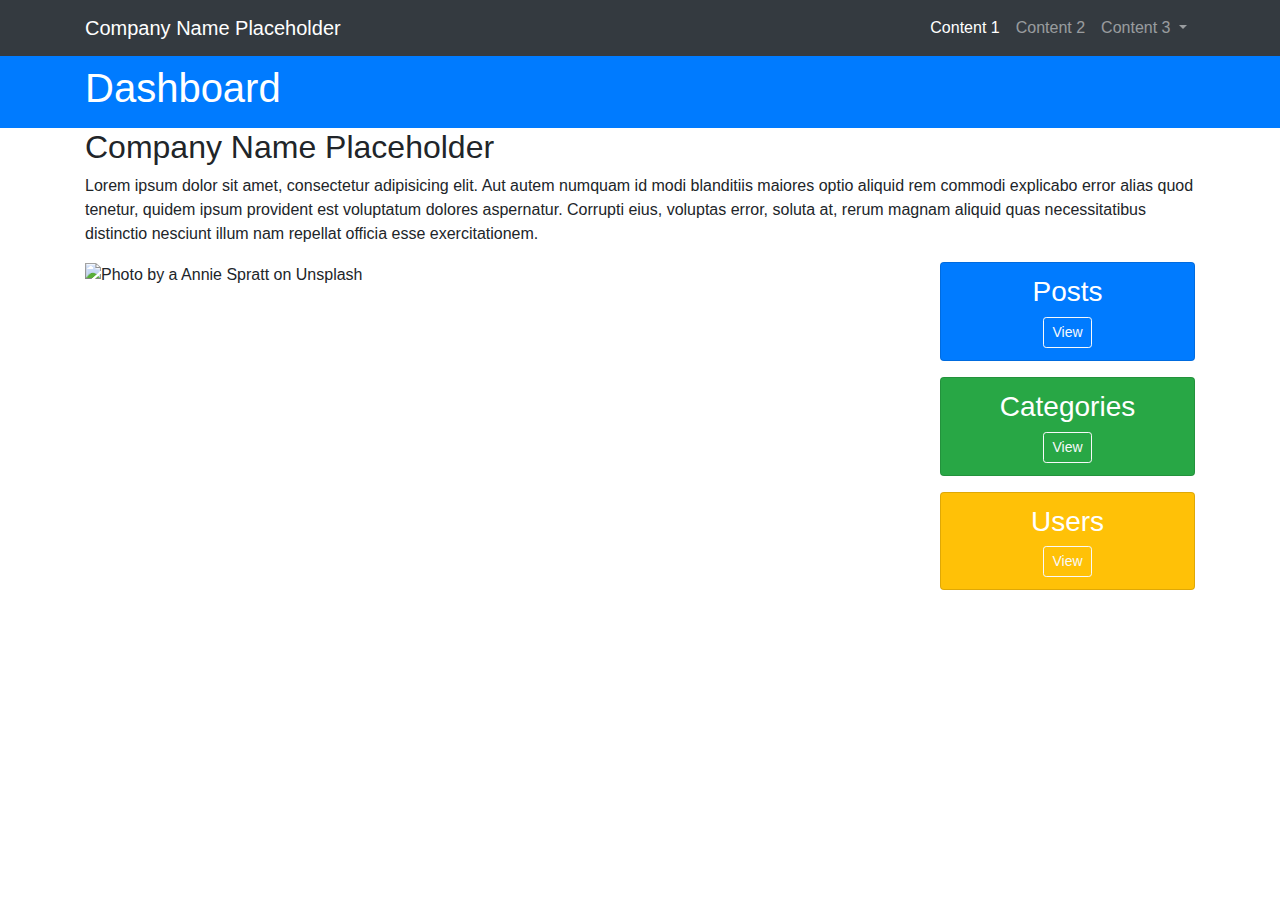
==== index.html @ b42480b0 "add image and dashboard cards to index. Create home styles file." ====
<!doctype html>
<html lang="en">
  <head>
    <!-- Required meta tags -->
    <meta charset="utf-8">
    <meta name="viewport" content="width=device-width, initial-scale=1, shrink-to-fit=no">
    <!-- Font Awesome CSS -->
    <link rel="stylesheet" href="https://use.fontawesome.com/releases/v5.7.2/css/all.css" integrity="sha384-fnmOCqbTlWIlj8LyTjo7mOUStjsKC4pOpQbqyi7RrhN7udi9RwhKkMHpvLbHG9Sr" crossorigin="anonymous">
    <!-- Bootstrap CSS -->
    <link rel="stylesheet" href="https://maxcdn.bootstrapcdn.com/bootstrap/4.0.0/css/bootstrap.min.css" integrity="sha384-Gn5384xqQ1aoWXA+058RXPxPg6fy4IWvTNh0E263XmFcJlSAwiGgFAW/dAiS6JXm" crossorigin="anonymous">
    <!-- Custom CSS -->
    <link rel="stylesheet" href="/resources/styles/home.css">

    <title>Hello, world!</title>
  </head>
  <body>
    <nav class="navbar navbar-expand-lg navbar-dark bg-dark">
      <div class="container">
        <a class="navbar-brand" href="#!">Company Name Placeholder</a>
        <button class="navbar-toggler" type="button" data-toggle="collapse" data-target="#navbarSupportedContent" aria-controls="navbarSupportedContent" aria-expanded="false" aria-label="Toggle navigation">
          <span class="navbar-toggler-icon"></span>
        </button>

        <div class="collapse navbar-collapse" id="navbarSupportedContent">
          <ul class="navbar-nav ml-auto">
            <li class="nav-item active">
              <a class="nav-link" href="#!">Content 1 <span class="sr-only">(current)</span></a>
            </li>
            <li class="nav-item">
              <a class="nav-link" href="#!">Content 2</a>
            </li>
            <li class="nav-item dropdown">
              <a class="nav-link dropdown-toggle" href="#!" id="navbarDropdown" role="button" data-toggle="dropdown" aria-haspopup="true" aria-expanded="false">
                Content 3
              </a>
              <div class="dropdown-menu" aria-labelledby="navbarDropdown">
                <a class="dropdown-item" href="#!">Sub 1</a>
                <a class="dropdown-item" href="#!">Sub 2</a>
                <a class="dropdown-item" href="#!">Sub 2</a>
              </div>
            </li>
          </ul>
          <!-- <form class="form-inline my-2 my-lg-0">
            <input class="form-control mr-sm-2" type="search" placeholder="Search" aria-label="Search">
            <button class="btn btn-outline-success my-2 my-sm-0" type="submit">Search</button>
          </form> -->
        </div>
      </div>
    </nav>

    <header id="main-header" class="py-2 bg-primary text-white">
      <div class="container">
        <div class="row">
          <div class="col-md-6">
            <h1><i class="fa fa-gear"></i> Dashboard</h1>
          </div>
        </div>
      </div>
    </header>

    <section>
      <div class="container">
        <div class="row">
          <div class="col-md-12">
            <h2>Company Name Placeholder</h2>
            <p>Lorem ipsum dolor sit amet, consectetur adipisicing elit. Aut autem numquam id modi blanditiis maiores optio aliquid rem commodi explicabo error alias quod tenetur, quidem ipsum provident est voluptatum dolores aspernatur. Corrupti eius, voluptas error, soluta at, rerum magnam aliquid quas necessitatibus distinctio nesciunt illum nam repellat officia esse exercitationem.</p>
          </div>
        </div>

        <div class="row">
          <div class="col-md-9">
            <img class="img-fluid" src="https://images.unsplash.com/photo-1522071901873-411886a10004?ixlib=rb-1.2.1&ixid=eyJhcHBfaWQiOjEyMDd9&auto=format&fit=crop&w=2550&q=80" alt="Photo by a Annie Spratt on Unsplash">
          </div>

          <div class="col-md-3">
          <div class="card text-center bg-primary text-white mb-3">
            <div class="card-body">
              <h3>Posts</h3>
              <h1 class="display-4">
                <i class="fas fa-pencil-alt"></i>
              </h1>
              <a href="#!" class="btn btn-outline-light btn-sm">View</a>
            </div>
          </div>
          <div class="card text-center bg-success text-white mb-3">
            <div class="card-body">
              <h3>Categories</h3>
              <h1 class="display-4">
                <i class="far fa-folder-open"></i>
              </h1>
              <a href="#!" class="btn btn-outline-light btn-sm">View</a>
            </div>
          </div>
          <div class="card text-center bg-warning text-white mb-3">
            <div class="card-body">
              <h3>Users</h3>
              <h1 class="display-4">
                <i class="fa fa-users"></i>
              </h1>
              <a href="#!" class="btn btn-outline-light btn-sm">View</a>
            </div>
          </div>
        </div>




        </div>
      </div>
    </section>

    <!-- Optional JavaScript -->
    <!-- jQuery first, then Popper.js, then Bootstrap JS -->
    <script src="https://code.jquery.com/jquery-3.2.1.slim.min.js" integrity="sha384-KJ3o2DKtIkvYIK3UENzmM7KCkRr/rE9/Qpg6aAZGJwFDMVNA/GpGFF93hXpG5KkN" crossorigin="anonymous"></script>
    <script src="https://cdnjs.cloudflare.com/ajax/libs/popper.js/1.12.9/umd/popper.min.js" integrity="sha384-ApNbgh9B+Y1QKtv3Rn7W3mgPxhU9K/ScQsAP7hUibX39j7fakFPskvXusvfa0b4Q" crossorigin="anonymous"></script>
    <script src="https://maxcdn.bootstrapcdn.com/bootstrap/4.0.0/js/bootstrap.min.js" integrity="sha384-JZR6Spejh4U02d8jOt6vLEHfe/JQGiRRSQQxSfFWpi1MquVdAyjUar5+76PVCmYl" crossorigin="anonymous"></script>
  </body>
</html>
---- resources/styles/home.css ----
.card-body {
  padding: .75em;
}
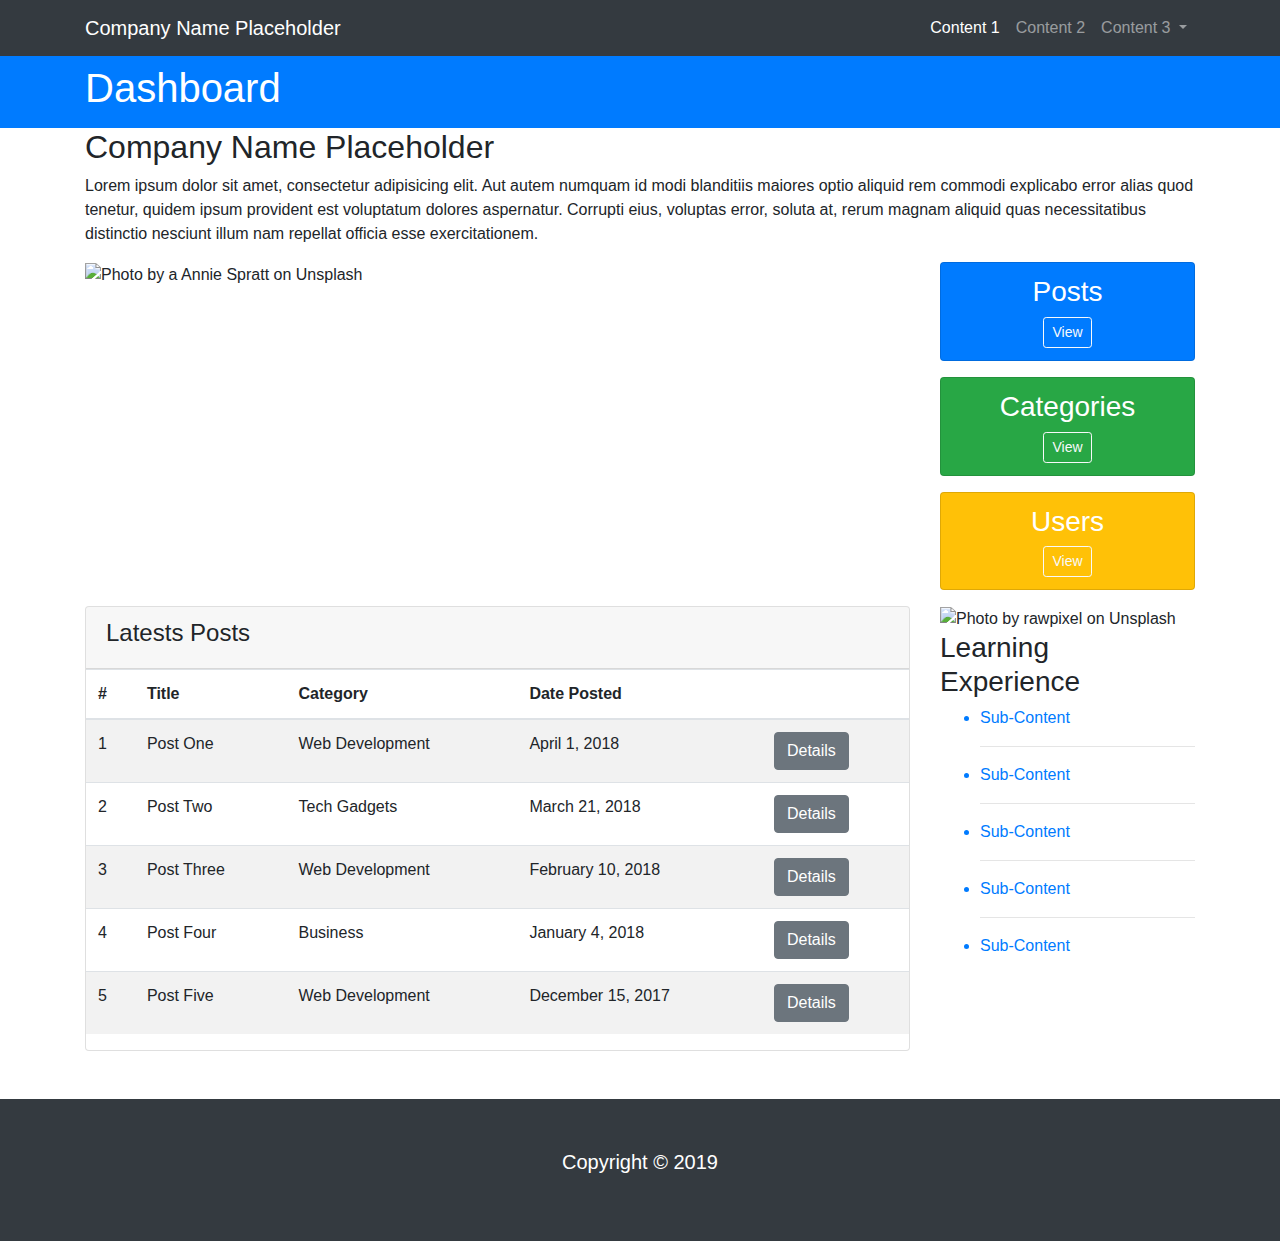
==== commit 3d08f3de: "add latest posts table and sub-content. Add footer." ====
--- a/index.html
+++ b/index.html
@@ -9,7 +9,7 @@
     <!-- Bootstrap CSS -->
     <link rel="stylesheet" href="https://maxcdn.bootstrapcdn.com/bootstrap/4.0.0/css/bootstrap.min.css" integrity="sha384-Gn5384xqQ1aoWXA+058RXPxPg6fy4IWvTNh0E263XmFcJlSAwiGgFAW/dAiS6JXm" crossorigin="anonymous">
     <!-- Custom CSS -->
-    <link rel="stylesheet" href="/resources/styles/home.css">
+    <link rel="stylesheet" href="./resources/styles/home.css">
 
     <title>Hello, world!</title>
   </head>
@@ -58,7 +58,7 @@
       </div>
     </header>
 
-    <section>
+    <main>
       <div class="container">
         <div class="row">
           <div class="col-md-12">
@@ -101,13 +101,106 @@
             </div>
           </div>
         </div>
-
-
-
-
+        </div>
+      </div>
+    </main>
+
+    <section>
+      <div class="container">
+        <div class="row">
+          <div class="col-md-9">
+            <div class="card">
+              <div class="card-header">
+                <h4>Latests Posts</h4>
+              </div>
+              <table class="table table-striped">
+                <thead class="thead-inverse">
+                  <tr>
+                    <th>#</th>
+                    <th>Title</th>
+                    <th>Category</th>
+                    <th>Date Posted</th>
+                    <th></th>
+                  </tr>
+                </thead>
+                <tbody>
+                  <tr>
+                    <td scope="row">1</td>
+                    <td>Post One</td>
+                    <td>Web Development</td>
+                    <td>April 1, 2018</td>
+                    <td><a href="#!" class="btn btn-secondary">
+                      <i class="fa fa-angle-double-right"></i> Details
+                    </a></td>
+                  </tr>
+                  <tr>
+                    <td scope="row">2</td>
+                    <td>Post Two</td>
+                    <td>Tech Gadgets</td>
+                    <td>March 21, 2018</td>
+                    <td><a href="#!" class="btn btn-secondary">
+                      <i class="fa fa-angle-double-right"></i> Details
+                    </a></td>
+                  </tr>
+                  <tr>
+                    <td scope="row">3</td>
+                    <td>Post Three</td>
+                    <td>Web Development</td>
+                    <td>February 10, 2018</td>
+                    <td><a href="#!" class="btn btn-secondary">
+                      <i class="fa fa-angle-double-right"></i> Details
+                    </a></td>
+                  </tr>
+                  <tr>
+                    <td scope="row">4</td>
+                    <td>Post Four</td>
+                    <td>Business</td>
+                    <td>January 4, 2018</td>
+                    <td><a href="#!" class="btn btn-secondary">
+                      <i class="fa fa-angle-double-right"></i> Details
+                    </a></td>
+                  </tr>
+                  <tr>
+                    <td scope="row">5</td>
+                    <td>Post Five</td>
+                    <td>Web Development</td>
+                    <td>December 15, 2017</td>
+                    <td><a href="#!" class="btn btn-secondary">
+                      <i class="fa fa-angle-double-right"></i> Details
+                    </a></td>
+                  </tr>
+                </tbody>
+              </table>
+            </div>
+          </div>
+          <div class="col-md-3">
+            <img class="img-fluid" src="https://images.unsplash.com/photo-1533727843255-76b0e1a2382e?ixlib=rb-1.2.1&ixid=eyJhcHBfaWQiOjEyMDd9&auto=format&fit=crop&w=1334&q=80" alt="Photo by rawpixel on Unsplash">
+            <h3>Learning Experience</h3>
+            <ul>
+              <a href="#!"><li>Sub-Content</li></a>
+              <hr>
+              <a href="#!"><li>Sub-Content</li></a>
+              <hr>
+              <a href="#!"><li>Sub-Content</li></a>
+              <hr>
+              <a href="#!"><li>Sub-Content</li></a>
+              <hr>
+              <a href="#!"><li>Sub-Content</li></a>
+            </ul>
+          </div>
         </div>
       </div>
     </section>
+
+    <footer id="main-footer" class="bg-dark text-white mt-5 p-5">
+      <div class="container">
+        <div class="row">
+          <div class="col">
+            <p class="lead text-center">Copyright © 2019</p>
+          </div>
+        </div>
+      </div>
+    </footer>
 
     <!-- Optional JavaScript -->
     <!-- jQuery first, then Popper.js, then Bootstrap JS -->
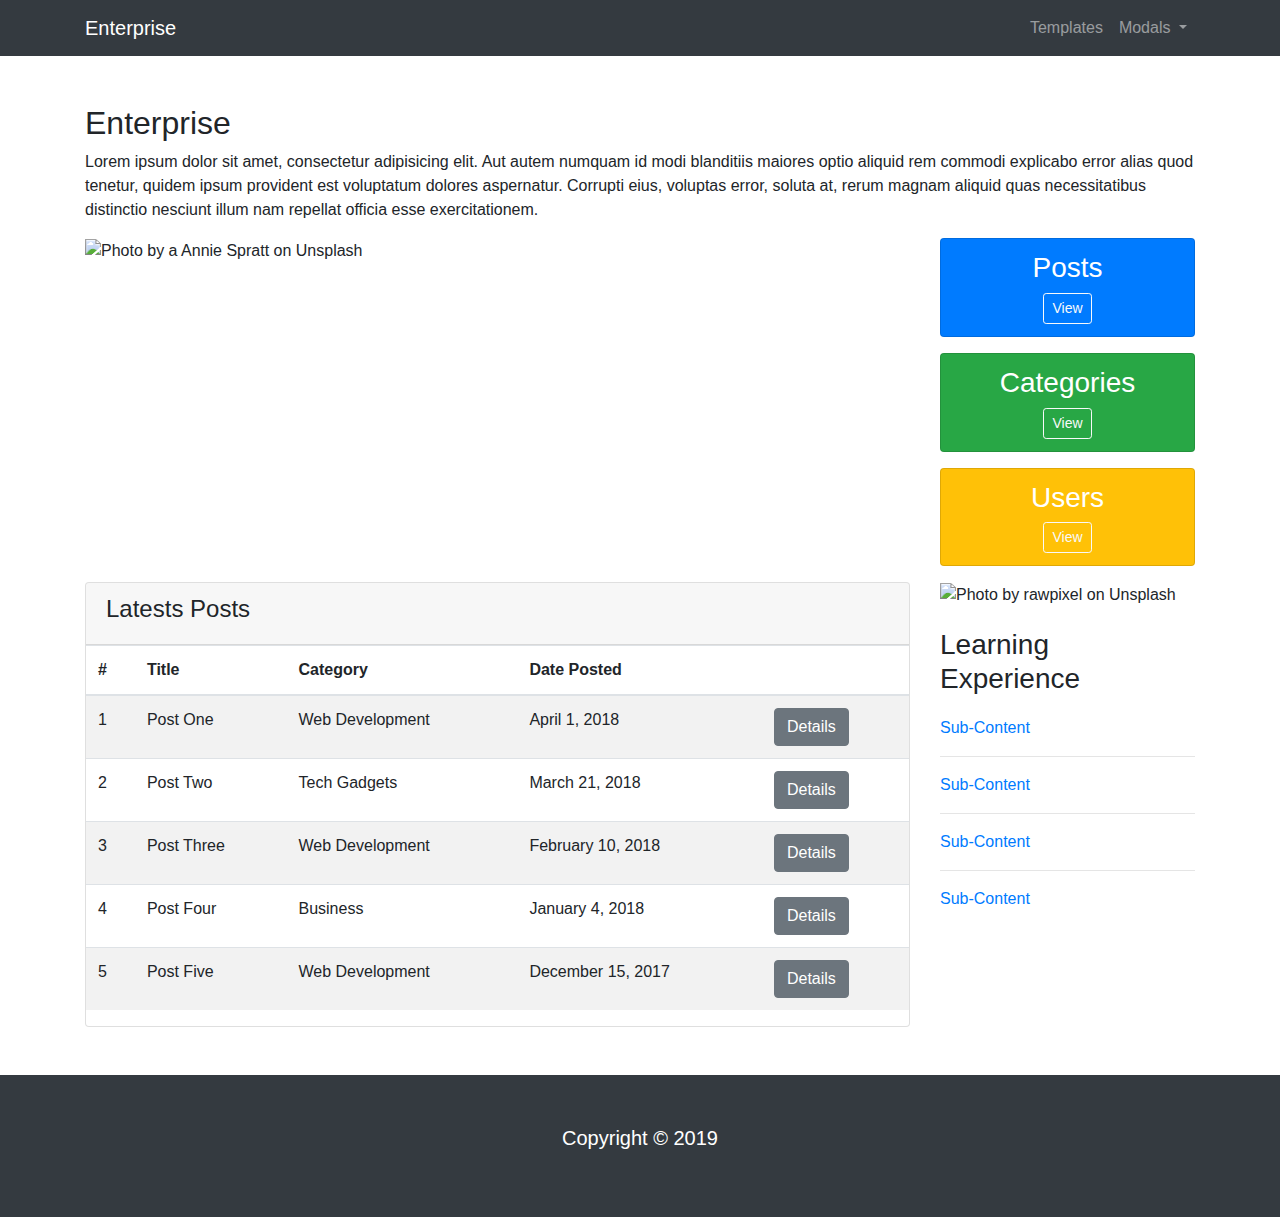
==== commit f1cf2535: "continue to work on home page." ====
--- a/index.html
+++ b/index.html
@@ -9,34 +9,38 @@
     <!-- Bootstrap CSS -->
     <link rel="stylesheet" href="https://maxcdn.bootstrapcdn.com/bootstrap/4.0.0/css/bootstrap.min.css" integrity="sha384-Gn5384xqQ1aoWXA+058RXPxPg6fy4IWvTNh0E263XmFcJlSAwiGgFAW/dAiS6JXm" crossorigin="anonymous">
     <!-- Custom CSS -->
+    <link rel="stylesheet" href="./resources/styles/style.css">
     <link rel="stylesheet" href="./resources/styles/home.css">
 
-    <title>Hello, world!</title>
+    <title>Enterprise Mockup</title>
   </head>
   <body>
     <nav class="navbar navbar-expand-lg navbar-dark bg-dark">
       <div class="container">
-        <a class="navbar-brand" href="#!">Company Name Placeholder</a>
+        <a class="navbar-brand" href="#!">Enterprise</a>
         <button class="navbar-toggler" type="button" data-toggle="collapse" data-target="#navbarSupportedContent" aria-controls="navbarSupportedContent" aria-expanded="false" aria-label="Toggle navigation">
           <span class="navbar-toggler-icon"></span>
         </button>
 
         <div class="collapse navbar-collapse" id="navbarSupportedContent">
           <ul class="navbar-nav ml-auto">
-            <li class="nav-item active">
-              <a class="nav-link" href="#!">Content 1 <span class="sr-only">(current)</span></a>
+            <li class="nav-item">
+              <a class="nav-link" href="#!">Templates</a>
             </li>
-            <li class="nav-item">
-              <a class="nav-link" href="#!">Content 2</a>
-            </li>
+            <!-- <li class="nav-item active">
+              <a class="nav-link" href="#!">Templates<span class="sr-only">(current)</span></a>
+            </li> -->
+            <!-- <li class="nav-item">
+              <a class="nav-link" href="#!"></a>
+            </li> -->
             <li class="nav-item dropdown">
               <a class="nav-link dropdown-toggle" href="#!" id="navbarDropdown" role="button" data-toggle="dropdown" aria-haspopup="true" aria-expanded="false">
-                Content 3
+                Modals
               </a>
               <div class="dropdown-menu" aria-labelledby="navbarDropdown">
-                <a class="dropdown-item" href="#!">Sub 1</a>
-                <a class="dropdown-item" href="#!">Sub 2</a>
-                <a class="dropdown-item" href="#!">Sub 2</a>
+                <a class="dropdown-item" href="#!">Modal 1</a>
+                <a class="dropdown-item" href="#!">Modal 2</a>
+                <a class="dropdown-item" href="#!">Modal 3</a>
               </div>
             </li>
           </ul>
@@ -48,21 +52,11 @@
       </div>
     </nav>
 
-    <header id="main-header" class="py-2 bg-primary text-white">
-      <div class="container">
-        <div class="row">
-          <div class="col-md-6">
-            <h1><i class="fa fa-gear"></i> Dashboard</h1>
-          </div>
-        </div>
-      </div>
-    </header>
-
     <main>
       <div class="container">
         <div class="row">
           <div class="col-md-12">
-            <h2>Company Name Placeholder</h2>
+            <h2>Enterprise</h2>
             <p>Lorem ipsum dolor sit amet, consectetur adipisicing elit. Aut autem numquam id modi blanditiis maiores optio aliquid rem commodi explicabo error alias quod tenetur, quidem ipsum provident est voluptatum dolores aspernatur. Corrupti eius, voluptas error, soluta at, rerum magnam aliquid quas necessitatibus distinctio nesciunt illum nam repellat officia esse exercitationem.</p>
           </div>
         </div>
@@ -175,10 +169,8 @@
           </div>
           <div class="col-md-3">
             <img class="img-fluid" src="https://images.unsplash.com/photo-1533727843255-76b0e1a2382e?ixlib=rb-1.2.1&ixid=eyJhcHBfaWQiOjEyMDd9&auto=format&fit=crop&w=1334&q=80" alt="Photo by rawpixel on Unsplash">
-            <h3>Learning Experience</h3>
-            <ul>
-              <a href="#!"><li>Sub-Content</li></a>
-              <hr>
+            <h3 id="learning-experience-title">Learning Experience</h3>
+            <ul id="learning-experience-list">
               <a href="#!"><li>Sub-Content</li></a>
               <hr>
               <a href="#!"><li>Sub-Content</li></a>
--- a/resources/styles/style.css
+++ b/resources/styles/style.css
@@ -0,0 +1,10 @@
+* {
+	box-sizing: border-box;
+	/* The box-sizing propery is used to tell the browser what the sizing properties (width and height) should include; border-box includes content, padding, and border, but not the margin */
+	margin: 0;
+	padding: 0;
+}
+
+main {
+  margin-top: 3em;
+}
--- a/resources/styles/home.css
+++ b/resources/styles/home.css
@@ -1,3 +1,21 @@
+.splash-container {
+  color: #fff;
+  position: relative;
+}
+
 .card-body {
   padding: .75em;
 }
+
+#learning-experience-list {
+  list-style: none;
+  padding-left: 0;
+}
+
+#learning-experience-list > a:hover {
+  text-decoration: none;
+}
+
+#learning-experience-title {
+  margin: .75em 0;
+}
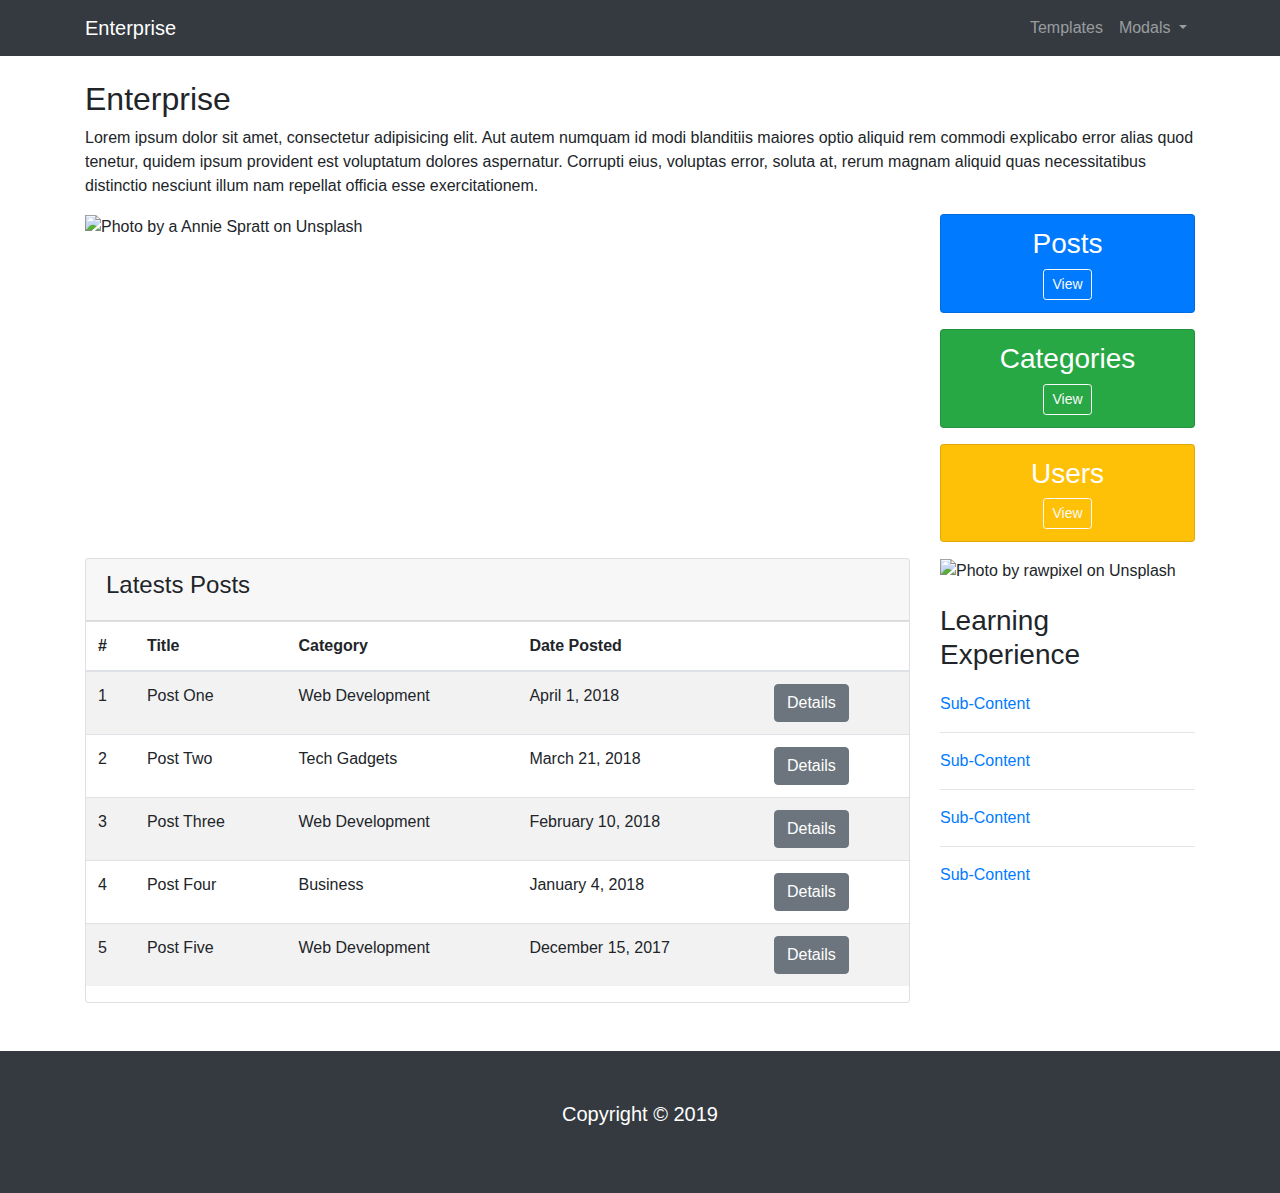
==== commit dfe7813f: "add Bootstrap 4 boilerplate styles and removed dependencies on custom styles. Add content to trainin" ====
--- a/index.html
+++ b/index.html
@@ -25,7 +25,7 @@
         <div class="collapse navbar-collapse" id="navbarSupportedContent">
           <ul class="navbar-nav ml-auto">
             <li class="nav-item">
-              <a class="nav-link" href="#!">Templates</a>
+              <a class="nav-link" href="./views/templates.html">Templates</a>
             </li>
             <!-- <li class="nav-item active">
               <a class="nav-link" href="#!">Templates<span class="sr-only">(current)</span></a>
@@ -38,9 +38,9 @@
                 Modals
               </a>
               <div class="dropdown-menu" aria-labelledby="navbarDropdown">
-                <a class="dropdown-item" href="#!">Modal 1</a>
-                <a class="dropdown-item" href="#!">Modal 2</a>
-                <a class="dropdown-item" href="#!">Modal 3</a>
+                <a class="dropdown-item" href="./views/training.html">Training</a>
+                <a class="dropdown-item" href="./views/support.html">Support</a>
+                <a class="dropdown-item" href="./views/communication.html">Communication</a>
               </div>
             </li>
           </ul>
@@ -52,7 +52,7 @@
       </div>
     </nav>
 
-    <main>
+    <main class="mt-4">
       <div class="container">
         <div class="row">
           <div class="col-md-12">
--- a/resources/styles/style.css
+++ b/resources/styles/style.css
@@ -4,7 +4,3 @@
 	margin: 0;
 	padding: 0;
 }
-
-main {
-  margin-top: 3em;
-}
--- a/resources/styles/home.css
+++ b/resources/styles/home.css
@@ -5,6 +5,10 @@
 
 .card-body {
   padding: .75em;
+}
+
+#learning-experience-title {
+  margin: .75em 0;
 }
 
 #learning-experience-list {
@@ -15,7 +19,3 @@
 #learning-experience-list > a:hover {
   text-decoration: none;
 }
-
-#learning-experience-title {
-  margin: .75em 0;
-}
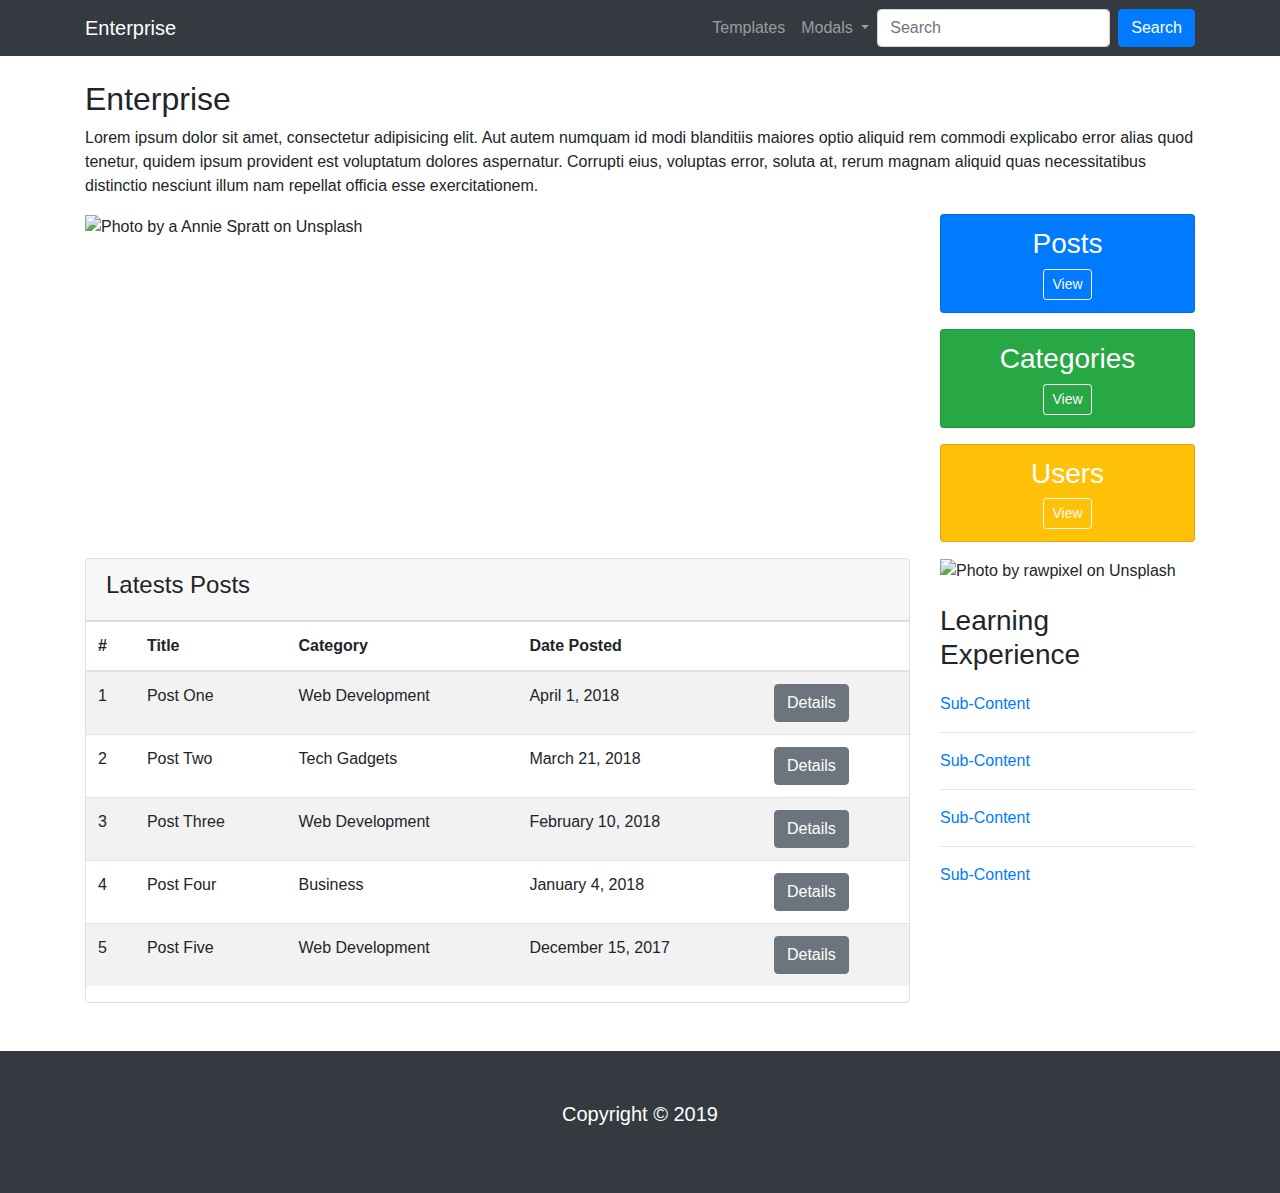
==== commit fa6fa11b: "remove commented code." ====
--- a/index.html
+++ b/index.html
@@ -27,12 +27,6 @@
             <li class="nav-item">
               <a class="nav-link" href="./views/templates.html">Templates</a>
             </li>
-            <!-- <li class="nav-item active">
-              <a class="nav-link" href="#!">Templates<span class="sr-only">(current)</span></a>
-            </li> -->
-            <!-- <li class="nav-item">
-              <a class="nav-link" href="#!"></a>
-            </li> -->
             <li class="nav-item dropdown">
               <a class="nav-link dropdown-toggle" href="#!" id="navbarDropdown" role="button" data-toggle="dropdown" aria-haspopup="true" aria-expanded="false">
                 Modals
@@ -44,10 +38,10 @@
               </div>
             </li>
           </ul>
-          <!-- <form class="form-inline my-2 my-lg-0">
+          <form class="form-inline my-2 my-lg-0">
             <input class="form-control mr-sm-2" type="search" placeholder="Search" aria-label="Search">
-            <button class="btn btn-outline-success my-2 my-sm-0" type="submit">Search</button>
-          </form> -->
+            <button class="btn btn-primary my-2 my-sm-0" type="submit">Search</button>
+          </form>
         </div>
       </div>
     </nav>
